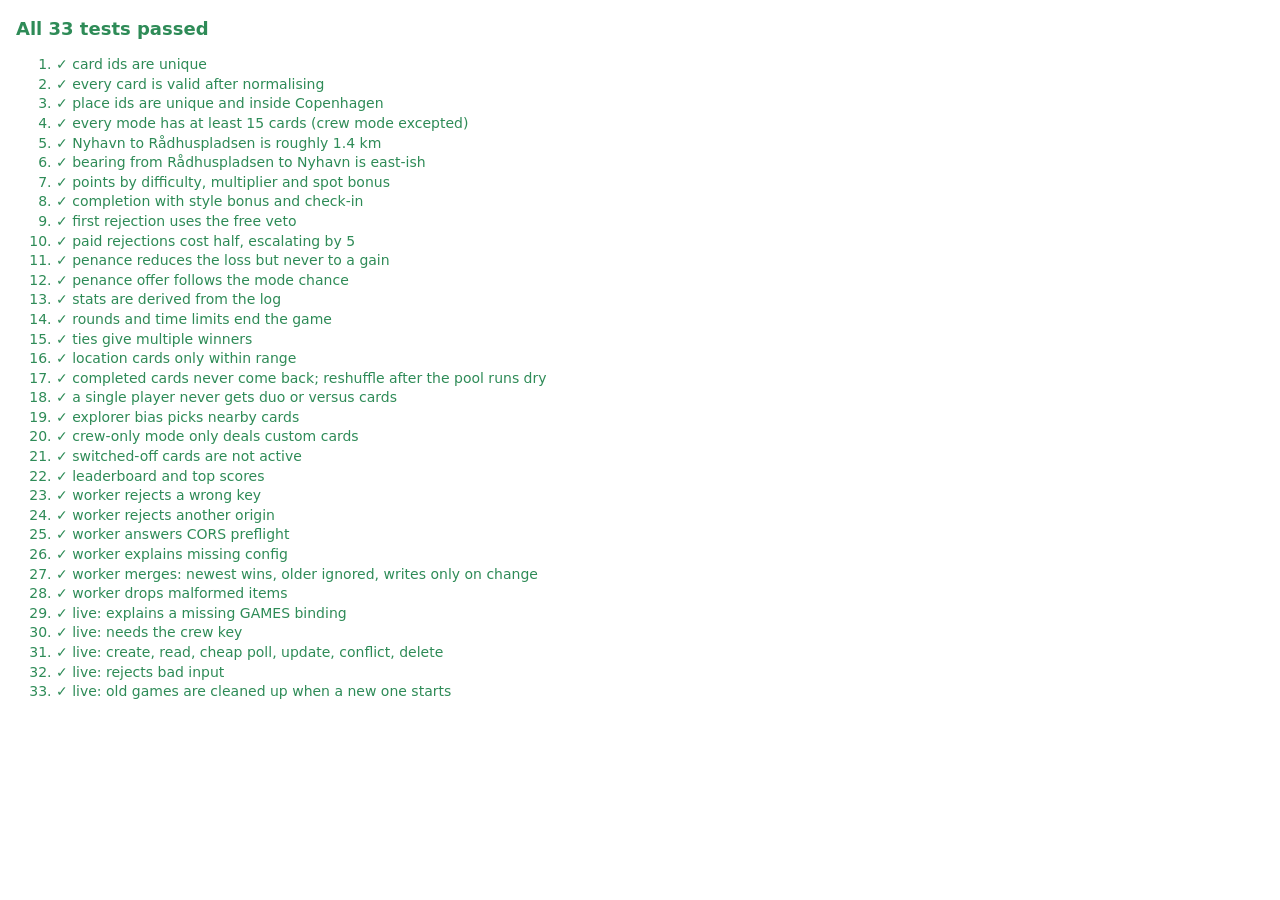
==== tests/index.html @ dc73961d "Live games shared across phones One phone starts a game and gets a 4-letter code; others join with i" ====
<!DOCTYPE html>
<html lang="en">
<head>
<meta charset="UTF-8"><meta name="viewport" content="width=device-width, initial-scale=1">
<title>Deck tests</title>
<style>
  body { font: 14px/1.4 system-ui, sans-serif; margin: 16px; }
  .pass { color: #2e8b57; } .fail { color: #c8473b; font-weight: 700; }
  #summary { font-size: 18px; font-weight: 700; margin-bottom: 12px; }
</style>
</head>
<body>
<div id="summary">Running…</div>
<ol id="out"></ol>
<script type="module">
import { DEFAULT_CARDS } from '../js/data/cards.js';
import { PLACES, placeById } from '../js/data/places.js';
import { PENANCES } from '../js/data/lists.js';
import * as R from '../js/rules.js';
import worker from '../worker/worker.js';

const results = [];
function test(name, fn) { try { fn(); results.push([name, true]); } catch (e) { results.push([name, false, e.message]); } }
async function atest(name, fn) { try { await fn(); results.push([name, true]); } catch (e) { results.push([name, false, e.message]); } }
function eq(a, b, msg = '') { if (JSON.stringify(a) !== JSON.stringify(b)) throw new Error(`${msg} expected ${JSON.stringify(b)}, got ${JSON.stringify(a)}`); }
function ok(v, msg) { if (!v) throw new Error(msg || 'not ok'); }
const seq = (...xs) => { let i = 0; return () => xs[i++ % xs.length]; };

const cards = DEFAULT_CARDS.map((c) => R.normalizeCard(c));
const P = (id) => ({ id, name: id, emoji: '🙂' });
const game = (extra = {}) => ({ players: [P('a'), P('b'), P('c')], log: [], used: [], filter: {}, rules: { freeVetoes: 1, penanceChance: 0.4, mult: 1 }, range: 1000, ...extra });

// ── Deck data ──
test('card ids are unique', () => eq(new Set(DEFAULT_CARDS.map((c) => c.id)).size, DEFAULT_CARDS.length));
test('every card is valid after normalising', () => {
  for (const c of DEFAULT_CARDS) {
    ok(R.DIFF[c.diff], `${c.id} diff`); ok(R.WHO[c.who], `${c.id} who`);
    for (const t of c.tags) ok(R.TAGS[t], `${c.id} unknown tag ${t}`);
    if (c.tool) ok(R.TOOLS[c.tool], `${c.id} unknown tool ${c.tool}`);
    if (c.tool === 'timer') ok(c.secs > 0, `${c.id} timer without secs`);
    if (c.place) ok(placeById[c.place], `${c.id} unknown place ${c.place}`);
  }
});
test('place ids are unique and inside Copenhagen', () => {
  eq(new Set(PLACES.map((p) => p.id)).size, PLACES.length);
  for (const p of PLACES) ok(p.lat > 55.6 && p.lat < 55.75 && p.lng > 12.45 && p.lng < 12.7, p.id);
});
test('every mode has at least 15 cards (crew mode excepted)', () => {
  for (const m of R.MODES) {
    if (m.filter.customOnly) continue;
    const n = cards.filter((c) => !c.place && R.matchesFilter(c, m.filter)).length;
    ok(n >= 15, `${m.id} has only ${n}`);
  }
});

// ── Geography ──
test('Nyhavn to Rådhuspladsen is roughly 1.4 km', () => {
  const d = R.distanceM(placeById.nyhavn, placeById.radhuspladsen);
  ok(d > 1200 && d < 1600, `got ${d}`);
});
test('bearing from Rådhuspladsen to Nyhavn is east-ish', () => {
  eq(R.compassLabel(R.bearingDeg(placeById.radhuspladsen, placeById.nyhavn)), 'E');
});

// ── Scoring ──
test('points by difficulty, multiplier and spot bonus', () => {
  eq(R.cardPoints({ diff: 1 }), 10);
  eq(R.cardPoints({ diff: 3 }, { mult: 1.5 }), 53);
  eq(R.cardPoints({ diff: 2, place: 'nyhavn' }), 30);
});
test('completion with style bonus and check-in', () => {
  eq(R.completionPoints({ diff: 2, place: 'nyhavn' }, {}, { bonus: true, checkin: true }), 30 + 8 + 5);
});
test('first rejection uses the free veto', () => {
  eq(R.rejectCost({ diff: 2 }, { freeVetoes: 1 }, R.blankStats()), { cost: 0, free: true });
});
test('paid rejections cost half, escalating by 5', () => {
  const s = { ...R.blankStats(), freeUsed: 1, paidRejects: 0 };
  eq(R.rejectCost({ diff: 3 }, { freeVetoes: 1 }, s), { cost: 18, free: false });
  eq(R.rejectCost({ diff: 3 }, { freeVetoes: 1 }, { ...s, paidRejects: 2 }), { cost: 28, free: false });
});
test('penance reduces the loss but never to a gain', () => {
  eq(R.costAfterPenance(18, 1), 9);
  eq(R.costAfterPenance(18, 2), 5);
  eq(R.costAfterPenance(0, 2), 0);
});
test('penance offer follows the mode chance', () => {
  eq(R.rollPenance({ penanceChance: 0 }, PENANCES, () => 0), null);
  ok(R.rollPenance({ penanceChance: 1 }, PENANCES, () => 0.99));
  eq(R.rollPenance({ penanceChance: 0.4 }, PENANCES, () => 0.5), null);
});
test('stats are derived from the log', () => {
  const g = game({ log: [
    { pid: 'a', type: 'done', awards: { a: 20, b: 20 }, place: true },
    { pid: 'b', type: 'reject', awards: {}, free: true },
    { pid: 'c', type: 'reject', awards: { c: -9 }, free: false, penance: { level: 1 } },
    { pid: 'a', type: 'fail', awards: {} },
    { pid: 'b', type: 'done', awards: { b: 13 }, bonus: true },
  ] });
  const s = R.playerStats(g);
  eq([s.a.score, s.a.done, s.a.failed, s.a.places], [20, 1, 1, 1]);
  eq([s.b.score, s.b.done, s.b.freeUsed, s.b.bonuses], [33, 2, 1, 1]);
  eq([s.c.score, s.c.paidRejects, s.c.penances, s.c.rejected], [-9, 1, 1, 1]);
});
test('rounds and time limits end the game', () => {
  eq(R.isOver(game({ rules: { rounds: 2 }, log: new Array(5).fill({}) })), false);
  eq(R.isOver(game({ rules: { rounds: 2 }, log: new Array(6).fill({}) })), 'rounds');
  eq(R.isOver(game({ rules: { minutes: 60 }, startedAt: 0 }), 3600001), 'time');
});
test('ties give multiple winners', () => eq(R.winnersOf([{ id: 'a', score: 5 }, { id: 'b', score: 5 }, { id: 'c', score: 1 }]), ['a', 'b']));

// ── Dealing ──
test('location cards only within range', () => {
  const here = placeById.nyhavn;
  const e = R.eligibleCards(cards, game(), here);
  ok(e.some((c) => c.id === 'p001'), 'Nyhavn card missing at Nyhavn');
  ok(!e.some((c) => c.id === 'p039'), 'CopenHill (2 km away) should not be eligible');
  ok(!R.eligibleCards(cards, game(), null).some((c) => c.place), 'no location cards without GPS');
  for (const c of e.filter((c) => c.place)) ok(R.distanceM(here, R.resolvePlace(c)) <= 1000, c.id);
});
test('completed cards never come back; reshuffle after the pool runs dry', () => {
  const g = game({ filter: { anyTags: ['transit'] } });
  const pool = R.eligibleCards(cards, g, null);
  g.log = [{ type: 'done', cardId: pool[0].id, pid: 'a', awards: {} }];
  g.used = pool.map((c) => c.id);
  const r = R.drawCard(cards, g, null);
  ok(r.reshuffled, 'should reshuffle');
  ok(r.card.id !== pool[0].id, 'completed card came back');
});
test('a single player never gets duo or versus cards', () => {
  const e = R.eligibleCards(cards, game({ players: [P('a')] }), null);
  ok(e.length > 30 && e.every((c) => c.who === 'solo' || c.who === 'group'));
});
test('explorer bias picks nearby cards', () => {
  const g = game({ rules: { placeBias: 0.7 } });
  const r = R.drawCard(cards, g, placeById.nyhavn, seq(0.1, 0.0));
  ok(r.card.place, 'expected a location card');
});
test('crew-only mode only deals custom cards', () => {
  const custom = R.normalizeCard({ id: 'c_x', title: 'X', text: 'y', diff: 1, who: 'solo' }, true);
  const e = R.eligibleCards([...cards, custom], game({ filter: { customOnly: true } }), null);
  eq(e.map((c) => c.id), ['c_x']);
});
test('switched-off cards are not active', () => {
  const act = R.activeCards(DEFAULT_CARDS, [], { g001: { id: 'g001', off: true } });
  ok(!act.some((c) => c.id === 'g001'));
  eq(act.length, DEFAULT_CARDS.length - 1);
});

// ── Records ──
test('leaderboard and top scores', () => {
  const games = [
    { id: 'g1', endedAt: 1, modeName: 'Classic', winnerIds: ['a'], players: [{ ...P('a'), score: 50, done: 3 }, { ...P('b'), score: 20, done: 1 }] },
    { id: 'g2', endedAt: 2, modeName: 'Classic', winnerIds: ['b'], players: [{ ...P('a'), score: 10, done: 1 }, { ...P('b'), score: 70, done: 4 }] },
  ];
  const lb = Object.fromEntries(R.leaderboard(games, []).map((r) => [r.id, r]));
  eq([lb.a.points, lb.a.wins, lb.a.best, lb.a.games], [60, 1, 50, 2]);
  eq([lb.b.points, lb.b.wins, lb.b.best], [90, 1, 70]);
  eq(R.topScores(games, 2).map((r) => r.score), [70, 50]);
});

// ── Worker ──
function mockKV() {
  const m = new Map(); let writes = 0;
  return { get: async (k, t) => (m.has(k) ? (t === 'json' ? JSON.parse(m.get(k)) : m.get(k)) : null), put: async (k, v) => { writes++; m.set(k, v); }, writes: () => writes };
}
const env = () => ({ DECK: mockKV(), CREW_KEY: 'secret-key', ALLOWED_ORIGIN: 'https://friend.github.io' });
// Browsers forbid setting the Origin header on a real Request, so use a request-shaped object
// (standalone Headers allow it). The Worker only uses method, url, headers and text().
const fakeReq = (url, { method = 'GET', headers = {}, body } = {}) => ({ method, url, headers: new Headers(headers), text: async () => body ?? '' });
const call = (e, body, { key = 'secret-key', origin = 'https://friend.github.io', method = 'POST' } = {}) =>
  worker.fetch(fakeReq('https://deck.example.workers.dev/api/sync', { method, headers: { 'content-type': 'application/json', 'x-crew-key': key, origin }, body: method === 'POST' ? JSON.stringify(body) : undefined }), e);

await atest('worker rejects a wrong key', async () => { const r = await call(env(), {}, { key: 'nope' }); eq(r.status, 401); });
await atest('worker rejects another origin', async () => { const r = await call(env(), {}, { origin: 'https://evil.example' }); eq(r.status, 403); });
await atest('worker answers CORS preflight', async () => {
  const r = await worker.fetch(fakeReq('https://x/api/sync', { method: 'OPTIONS', headers: { origin: 'https://friend.github.io' } }), env());
  eq(r.status, 204); eq(r.headers.get('access-control-allow-origin'), 'https://friend.github.io');
});
await atest('worker explains missing config', async () => { const r = await call({ CREW_KEY: 'k' }, {}, { key: 'k' }); eq(r.status, 500); ok((await r.json()).error.includes('DECK')); });
await atest('worker merges: newest wins, older ignored, writes only on change', async () => {
  const e = env();
  let r = await call(e, { players: [{ id: 'p_1', name: 'Ann', updatedAt: 100 }] });
  eq(r.status, 200);
  r = await call(e, { players: [{ id: 'p_1', name: 'Old Ann', updatedAt: 50 }, { id: 'p_2', name: 'Bo', updatedAt: 60 }] });
  let doc = await r.json();
  eq(doc.players.map((p) => p.name).sort(), ['Ann', 'Bo']);
  r = await call(e, { players: [{ id: 'p_1', name: 'Anna', updatedAt: 200 }] });
  doc = await r.json();
  eq(doc.players.find((p) => p.id === 'p_1').name, 'Anna');
  const before = e.DECK.writes();
  await call(e, { players: [{ id: 'p_1', name: 'Anna', updatedAt: 200 }] });
  eq(e.DECK.writes(), before, 'no-op sync should not write');
  r = await call(e, null, { method: 'GET' });
  eq((await r.json()).players.length, 2);
});
await atest('worker drops malformed items', async () => {
  const e = env();
  const r = await call(e, { cards: [{ id: '../bad id', updatedAt: 1 }, { id: 'c_ok', updatedAt: 'x' }, { id: 'c_future', updatedAt: Date.now() + 9e9 }, { id: 'c_good', updatedAt: 1 }], games: 'nope' });
  eq((await r.json()).cards.map((c) => c.id), ['c_good']);
});

// ── Worker: live games (D1) ──
function mockD1() {
  const rows = new Map();
  const prepare = (sql) => {
    const s = sql.trim(); let args = [];
    const api = {
      bind: (...a) => { args = a; return api; },
      async run() {
        if (s.startsWith('CREATE TABLE')) return { meta: { changes: 0 } };
        if (s.startsWith('DELETE FROM live_games WHERE updated_at')) { let n = 0; for (const [k, r] of rows) if (r.updated_at < args[0]) { rows.delete(k); n++; } return { meta: { changes: n } }; }
        if (s.startsWith('INSERT OR IGNORE')) { const [code, state, now] = args; if (rows.has(code)) return { meta: { changes: 0 } }; rows.set(code, { version: 1, state, updated_at: now }); return { meta: { changes: 1 } }; }
        if (s.startsWith('UPDATE live_games')) { const [state, now, code, base] = args; const r = rows.get(code); if (!r || r.version !== base) return { meta: { changes: 0 } }; Object.assign(r, { state, version: r.version + 1, updated_at: now }); return { meta: { changes: 1 } }; }
        if (s.startsWith('DELETE FROM live_games WHERE code')) { rows.delete(args[0]); return { meta: { changes: 1 } }; }
        throw new Error('unexpected SQL: ' + s);
      },
      async first() { if (s.startsWith('SELECT')) { const r = rows.get(args[0]); return r ? { ...r } : null; } throw new Error('unexpected SQL: ' + s); },
    };
    return api;
  };
  return { prepare, rows };
}
const liveEnv = () => ({ ...env(), GAMES: mockD1() });
const liveCall = (e, method, path, body) => worker.fetch(fakeReq('https://deck.example.workers.dev/api/live' + path,
  { method, headers: { 'content-type': 'application/json', 'x-crew-key': 'secret-key', origin: 'https://friend.github.io' }, body: body ? JSON.stringify(body) : undefined }), e);

await atest('live: explains a missing GAMES binding', async () => {
  const r = await liveCall(env(), 'POST', '', { state: { a: 1 } });
  eq(r.status, 500); ok((await r.json()).error.includes('GAMES'));
});
await atest('live: needs the crew key', async () => {
  const r = await worker.fetch(fakeReq('https://x/api/live/ABCD', { headers: { 'x-crew-key': 'nope' } }), liveEnv());
  eq(r.status, 401);
});
await atest('live: create, read, cheap poll, update, conflict, delete', async () => {
  const e = liveEnv();
  let r = await liveCall(e, 'POST', '', { state: { log: [], turn: 0 } });
  eq(r.status, 201);
  const { code, version } = await r.json();
  ok(/^[A-HJ-NP-Z]{4}$/.test(code), `bad code ${code}`); eq(version, 1);
  r = await liveCall(e, 'GET', `/${code.toLowerCase()}`);
  eq(r.status, 200); eq((await r.json()).state, { log: [], turn: 0 });
  r = await liveCall(e, 'GET', `/${code}?since=1`);
  eq(r.status, 204, 'unchanged poll');
  r = await liveCall(e, 'PUT', `/${code}`, { baseVersion: 1, state: { log: ['phone A'], turn: 1 } });
  eq(r.status, 200); eq((await r.json()).version, 2);
  r = await liveCall(e, 'PUT', `/${code}`, { baseVersion: 1, state: { log: ['phone B'], turn: 1 } });
  eq(r.status, 409, 'stale write must be refused');
  const conflict = await r.json();
  eq([conflict.version, conflict.state.log], [2, ['phone A']]);
  r = await liveCall(e, 'GET', `/${code}?since=1`);
  eq((await r.json()).version, 2);
  r = await liveCall(e, 'DELETE', `/${code}`);
  eq(r.status, 200);
  r = await liveCall(e, 'GET', `/${code}`);
  eq(r.status, 404);
});
await atest('live: rejects bad input', async () => {
  const e = liveEnv();
  eq((await liveCall(e, 'POST', '', { nope: 1 })).status, 400);
  const { code } = await (await liveCall(e, 'POST', '', { state: {} })).json();
  eq((await liveCall(e, 'PUT', `/${code}`, { state: {} })).status, 400, 'missing baseVersion');
  eq((await liveCall(e, 'PUT', `/${code}`, { baseVersion: 1, state: { big: 'x'.repeat(500000) } })).status, 413);
  eq((await liveCall(e, 'GET', '/ZZZZ')).status, 404);
  eq((await liveCall(e, 'GET', '/TOOLONG')).status, 404);
});
await atest('live: old games are cleaned up when a new one starts', async () => {
  const e = liveEnv();
  e.GAMES.rows.set('OLDY', { version: 3, state: '{}', updated_at: Date.now() - 4 * 86400000 });
  await liveCall(e, 'POST', '', { state: {} });
  ok(!e.GAMES.rows.has('OLDY'));
});

// ── Report ──
const failed = results.filter((r) => !r[1]);
document.getElementById('summary').innerHTML = failed.length ? `<span class="fail">${failed.length} of ${results.length} failed</span>` : `<span class="pass">All ${results.length} tests passed</span>`;
document.getElementById('out').innerHTML = results.map(([n, p, m]) => `<li class="${p ? 'pass' : 'fail'}">${p ? '✓' : '✗'} ${n}${m ? ` — ${m}` : ''}</li>`).join('');
window.__testResults = { total: results.length, failed: failed.map((f) => f[0] + ': ' + f[2]) };
</script>
</body>
</html>
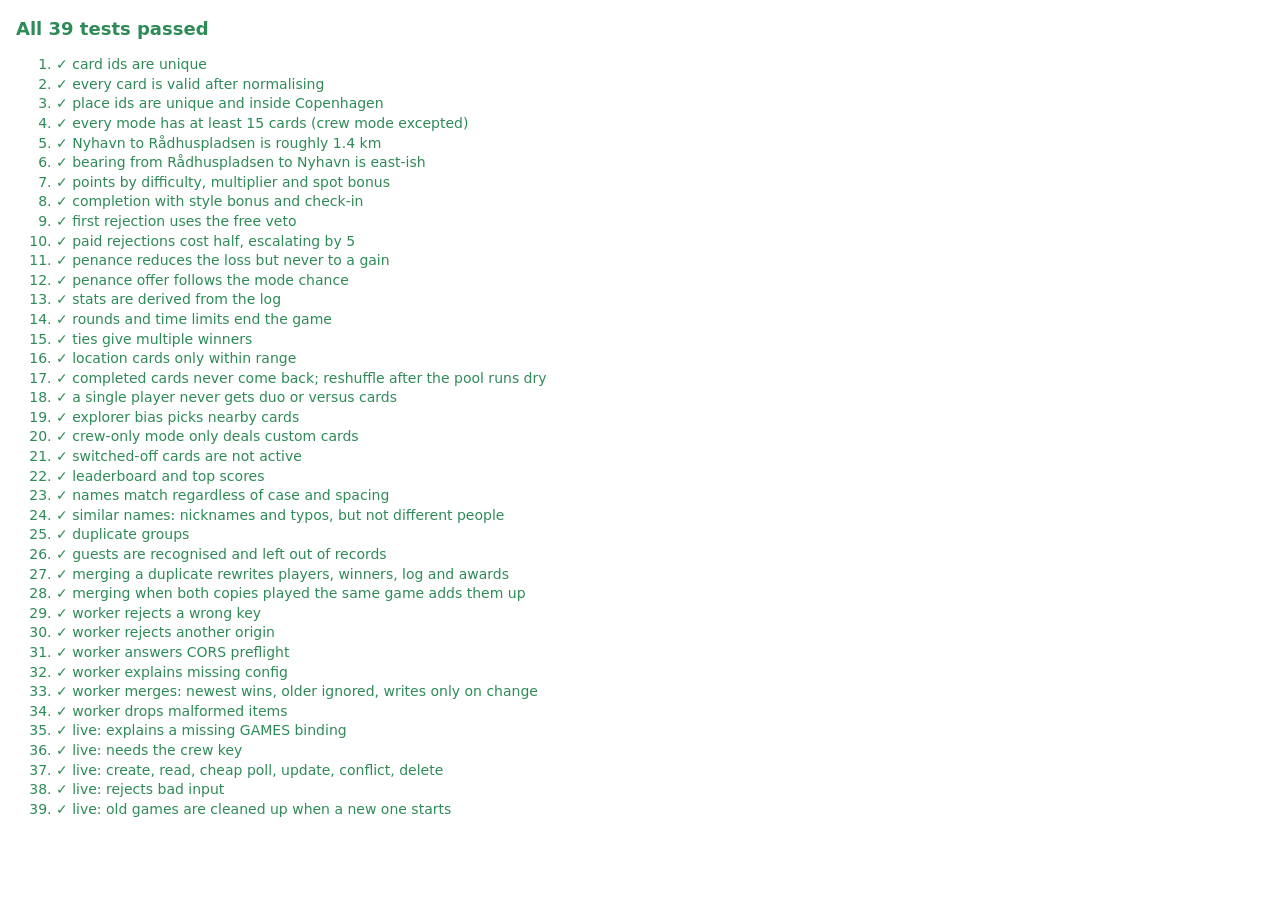
==== commit 1de9469f: "Player guardrails: this-is-me, duplicate check, guests, merge - Each phone picks its own player: aut" ====
--- a/tests/index.html
+++ b/tests/index.html
@@ -157,6 +157,47 @@
   eq([lb.a.points, lb.a.wins, lb.a.best, lb.a.games], [60, 1, 50, 2]);
   eq([lb.b.points, lb.b.wins, lb.b.best], [90, 1, 70]);
   eq(R.topScores(games, 2).map((r) => r.score), [70, 50]);
+});
+
+// ── Players ──
+test('names match regardless of case and spacing', () => {
+  eq(R.nameKey('  Rafael  Bo '), 'rafael bo');
+  ok(R.similarNames('rafael', 'Rafael'));
+});
+test('similar names: nicknames and typos, but not different people', () => {
+  ok(R.similarNames('Raf', 'Rafael'), 'prefix');
+  ok(R.similarNames('Matt', 'Mat'), 'prefix 3');
+  ok(R.similarNames('Bjarke', 'Bjarek'), 'swap');
+  ok(R.similarNames('Christoffer', 'Kristoffer'), 'one letter in a long name');
+  ok(!R.similarNames('Matt', 'Mads'), 'Matt ≠ Mads');
+  ok(!R.similarNames('Bo', 'Bob'), 'too short to guess');
+  ok(!R.similarNames('Anna', 'Emma'));
+});
+test('duplicate groups', () => {
+  const g = R.duplicateGroups([{ id: 1, name: 'Rafael' }, { id: 2, name: 'rafael ' }, { id: 3, name: 'Matt' }]);
+  eq(g.map((x) => x.map((p) => p.id)), [[1, 2]]);
+});
+test('guests are recognised and left out of records', () => {
+  ok(R.isGuest({ id: 'guest_x' })); ok(R.isGuest({ id: 'p1', guest: true })); ok(!R.isGuest({ id: 'p_1' }));
+  const games = [{ id: 'g', endedAt: 1, winnerIds: ['guest_1'], players: [{ id: 'guest_1', name: 'Tourist', score: 99, guest: true }, { id: 'p_a', name: 'A', score: 10 }] }];
+  eq(R.leaderboard(games, []).map((r) => r.id), ['p_a']);
+  eq(R.topScores(games).map((r) => r.id), ['p_a']);
+});
+test('merging a duplicate rewrites players, winners, log and awards', () => {
+  const game = { id: 'g1', winnerIds: ['p_dup'], players: [{ id: 'p_dup', name: 'Raf', emoji: '🐸', score: 30, done: 2 }, { id: 'p_b', name: 'Bo', emoji: '🐼', score: 10, done: 1 }],
+    log: [{ pid: 'p_dup', type: 'done', awards: { p_dup: 20 } }, { pid: 'p_b', type: 'done', awards: { p_b: 10, p_dup: 10 } }] };
+  const m = R.mergePlayerInGame(game, 'p_dup', { id: 'p_raf', name: 'Rafael', emoji: '🐻' });
+  eq(m.players.map((p) => [p.id, p.name, p.score]), [['p_raf', 'Rafael', 30], ['p_b', 'Bo', 10]]);
+  eq(m.winnerIds, ['p_raf']);
+  eq(m.log.map((e) => [e.pid, e.awards]), [['p_raf', { p_raf: 20 }], ['p_b', { p_b: 10, p_raf: 10 }]]);
+  eq(game.players[0].id, 'p_dup', 'original must be untouched');
+  eq(R.mergePlayerInGame(game, 'p_nobody', { id: 'x' }), null);
+});
+test('merging when both copies played the same game adds them up', () => {
+  const game = { id: 'g2', winnerIds: ['p_b'], players: [{ id: 'p_dup', name: 'Raf', score: 15, done: 1 }, { id: 'p_raf', name: 'Rafael', score: 15, done: 1 }, { id: 'p_b', name: 'Bo', score: 20, done: 2 }], log: [] };
+  const m = R.mergePlayerInGame(game, 'p_dup', { id: 'p_raf', name: 'Rafael', emoji: '🐻' });
+  eq(m.players.map((p) => [p.id, p.score, p.done]), [['p_raf', 30, 2], ['p_b', 20, 2]]);
+  eq(m.winnerIds, ['p_raf'], 'combined score overtakes Bo');
 });
 
 // ── Worker ──
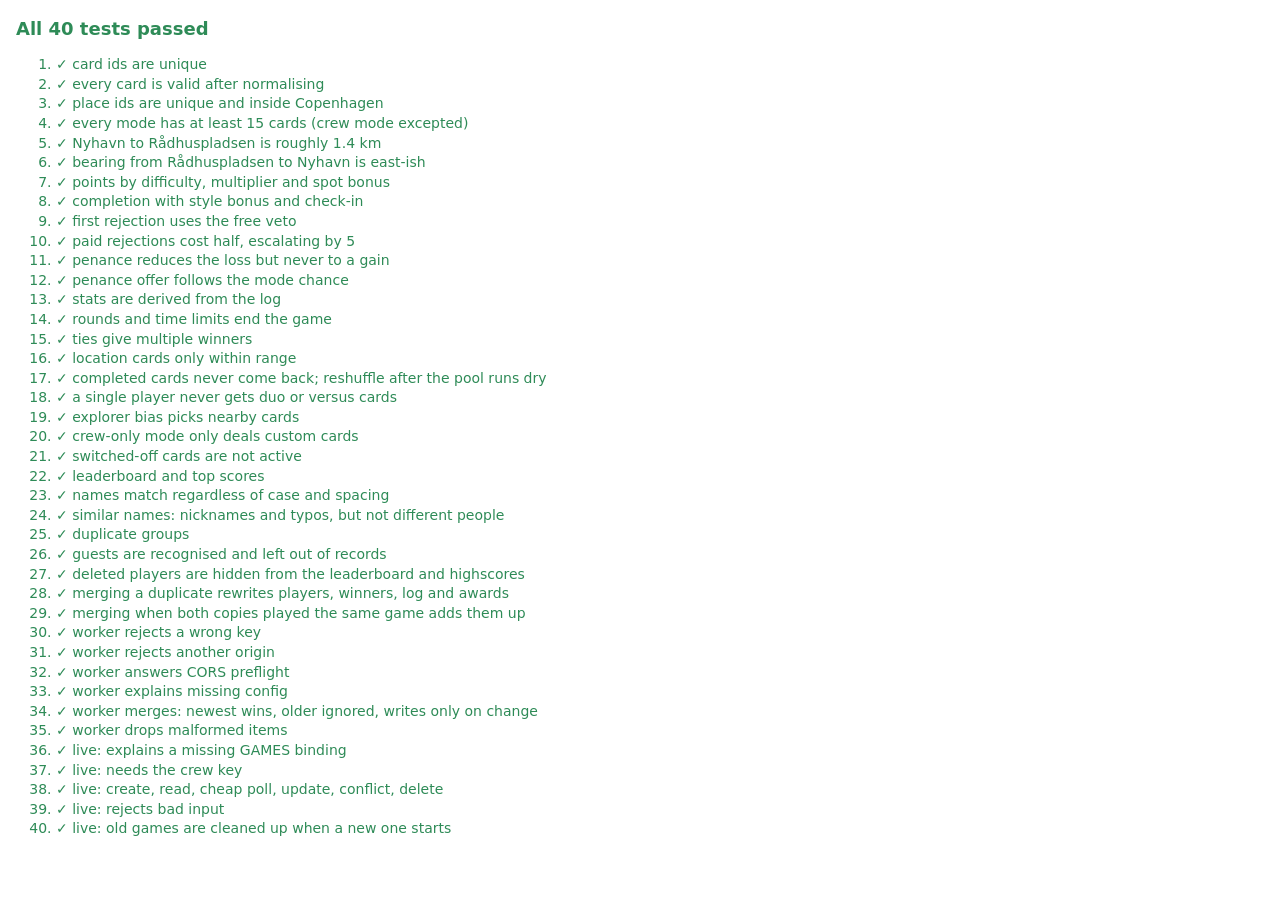
==== commit a556b506: "Hide deleted players from leaderboards; restore or merge them The leaderboard is built from finished" ====
--- a/tests/index.html
+++ b/tests/index.html
@@ -182,6 +182,13 @@
   const games = [{ id: 'g', endedAt: 1, winnerIds: ['guest_1'], players: [{ id: 'guest_1', name: 'Tourist', score: 99, guest: true }, { id: 'p_a', name: 'A', score: 10 }] }];
   eq(R.leaderboard(games, []).map((r) => r.id), ['p_a']);
   eq(R.topScores(games).map((r) => r.id), ['p_a']);
+});
+test('deleted players are hidden from the leaderboard and highscores', () => {
+  const games = [{ id: 'g', endedAt: 1, winnerIds: ['p_gone'], players: [{ id: 'p_gone', name: 'Old', score: 99 }, { id: 'p_a', name: 'A', score: 10 }] }];
+  const hidden = new Set(['p_gone']);
+  eq(R.leaderboard(games, [], hidden).map((r) => r.id), ['p_a']);
+  eq(R.topScores(games, 10, hidden).map((r) => r.id), ['p_a']);
+  eq(R.leaderboard(games, []).length, 2, 'without the hidden set nothing changes');
 });
 test('merging a duplicate rewrites players, winners, log and awards', () => {
   const game = { id: 'g1', winnerIds: ['p_dup'], players: [{ id: 'p_dup', name: 'Raf', emoji: '🐸', score: 30, done: 2 }, { id: 'p_b', name: 'Bo', emoji: '🐼', score: 10, done: 1 }],
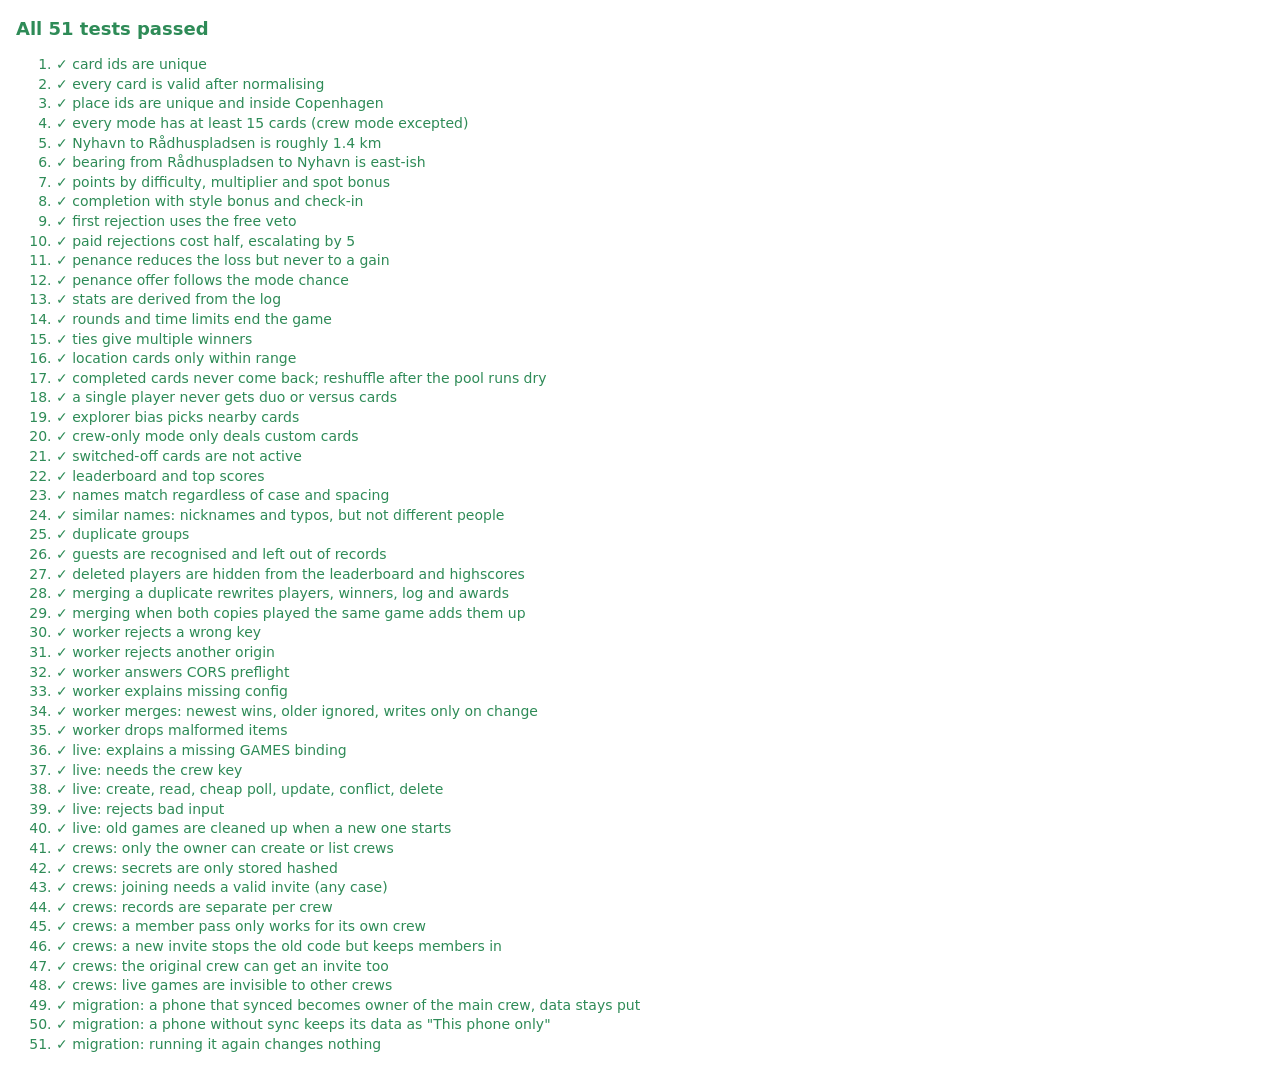
==== commit 3072bdab: "Crews: separate groups with invite codes - Server: crews with their own records (KV) and live games " ====
--- a/tests/index.html
+++ b/tests/index.html
@@ -210,7 +210,8 @@
 // ── Worker ──
 function mockKV() {
   const m = new Map(); let writes = 0;
-  return { get: async (k, t) => (m.has(k) ? (t === 'json' ? JSON.parse(m.get(k)) : m.get(k)) : null), put: async (k, v) => { writes++; m.set(k, v); }, writes: () => writes };
+  return { get: async (k, t) => (m.has(k) ? (t === 'json' ? JSON.parse(m.get(k)) : m.get(k)) : null), put: async (k, v) => { writes++; m.set(k, v); }, writes: () => writes,
+    list: async ({ prefix }) => ({ keys: [...m.keys()].filter((k) => k.startsWith(prefix)).map((name) => ({ name })) }), raw: m };
 }
 const env = () => ({ DECK: mockKV(), CREW_KEY: 'secret-key', ALLOWED_ORIGIN: 'https://friend.github.io' });
 // Browsers forbid setting the Origin header on a real Request, so use a request-shaped object
@@ -257,13 +258,14 @@
       bind: (...a) => { args = a; return api; },
       async run() {
         if (s.startsWith('CREATE TABLE')) return { meta: { changes: 0 } };
+        if (s.startsWith('ALTER TABLE')) throw new Error('duplicate column name: crew');
         if (s.startsWith('DELETE FROM live_games WHERE updated_at')) { let n = 0; for (const [k, r] of rows) if (r.updated_at < args[0]) { rows.delete(k); n++; } return { meta: { changes: n } }; }
-        if (s.startsWith('INSERT OR IGNORE')) { const [code, state, now] = args; if (rows.has(code)) return { meta: { changes: 0 } }; rows.set(code, { version: 1, state, updated_at: now }); return { meta: { changes: 1 } }; }
-        if (s.startsWith('UPDATE live_games')) { const [state, now, code, base] = args; const r = rows.get(code); if (!r || r.version !== base) return { meta: { changes: 0 } }; Object.assign(r, { state, version: r.version + 1, updated_at: now }); return { meta: { changes: 1 } }; }
-        if (s.startsWith('DELETE FROM live_games WHERE code')) { rows.delete(args[0]); return { meta: { changes: 1 } }; }
+        if (s.startsWith('INSERT OR IGNORE')) { const [code, state, now, crew] = args; if (rows.has(code)) return { meta: { changes: 0 } }; rows.set(code, { version: 1, state, updated_at: now, crew }); return { meta: { changes: 1 } }; }
+        if (s.startsWith('UPDATE live_games')) { const [state, now, code, base, crew] = args; const r = rows.get(code); if (!r || r.version !== base || r.crew !== crew) return { meta: { changes: 0 } }; Object.assign(r, { state, version: r.version + 1, updated_at: now }); return { meta: { changes: 1 } }; }
+        if (s.startsWith('DELETE FROM live_games WHERE code')) { const r = rows.get(args[0]); if (r && r.crew === args[1]) rows.delete(args[0]); return { meta: { changes: 1 } }; }
         throw new Error('unexpected SQL: ' + s);
       },
-      async first() { if (s.startsWith('SELECT')) { const r = rows.get(args[0]); return r ? { ...r } : null; } throw new Error('unexpected SQL: ' + s); },
+      async first() { if (s.startsWith('SELECT')) { const r = rows.get(args[0]); return r && r.crew === args[1] ? { ...r } : null; } throw new Error('unexpected SQL: ' + s); },
     };
     return api;
   };
@@ -320,6 +322,118 @@
   ok(!e.GAMES.rows.has('OLDY'));
 });
 
+// ── Worker: crews ──
+const ADMIN = { 'x-crew-key': 'secret-key' };
+const req = (e, method, path, body, headers = {}) => worker.fetch(fakeReq('https://deck.example.workers.dev' + path,
+  { method, headers: { 'content-type': 'application/json', origin: 'https://friend.github.io', ...headers }, body: body ? JSON.stringify(body) : undefined }), e);
+const memberOf = (crew, token) => ({ 'x-crew-id': crew, 'x-member-token': token });
+
+await atest('crews: only the owner can create or list crews', async () => {
+  const e = liveEnv();
+  eq((await req(e, 'POST', '/api/crews', { name: 'X' })).status, 401, 'no auth');
+  eq((await req(e, 'POST', '/api/crews', { name: 'X' }, { 'x-crew-key': 'wrong' })).status, 401, 'wrong key');
+  const r = await req(e, 'POST', '/api/crews', { name: 'Nørrebro gang' }, ADMIN);
+  eq(r.status, 201);
+  const c = await r.json();
+  ok(/^[A-Z2-9]{8}$/.test(c.id), `id ${c.id}`); ok(c.invite.startsWith(c.id + '-') && c.invite.length === 29, `invite ${c.invite}`);
+  const { token } = await (await req(e, 'POST', '/api/join', { invite: c.invite })).json();
+  eq((await req(e, 'POST', '/api/crews', { name: 'Y' }, memberOf(c.id, token))).status, 401, 'members cannot create crews');
+  const list = await (await req(e, 'GET', '/api/crews', null, ADMIN)).json();
+  eq(list.map((x) => x.name), ['Main crew', 'Nørrebro gang']);
+  eq(list[1].members, 1);
+});
+await atest('crews: secrets are only stored hashed', async () => {
+  const e = liveEnv();
+  const c = await (await req(e, 'POST', '/api/crews', { name: 'A' }, ADMIN)).json();
+  const { token } = await (await req(e, 'POST', '/api/join', { invite: c.invite })).json();
+  const stored = e.DECK.raw.get(`crew:meta:${c.id}`);
+  ok(!stored.includes(c.invite.split('-')[1]) && !stored.includes(token), 'plain secret found in storage');
+});
+await atest('crews: joining needs a valid invite (any case)', async () => {
+  const e = liveEnv();
+  const c = await (await req(e, 'POST', '/api/crews', { name: 'A' }, ADMIN)).json();
+  eq((await req(e, 'POST', '/api/join', { invite: 'nonsense' })).status, 400);
+  eq((await req(e, 'POST', '/api/join', { invite: c.id + '-' + 'A'.repeat(20) })).status, 401);
+  const r = await req(e, 'POST', '/api/join', { invite: c.invite.toLowerCase() });
+  eq(r.status, 200);
+  eq((await r.json()).crew.name, 'A');
+});
+await atest('crews: records are separate per crew', async () => {
+  const e = liveEnv();
+  const c = await (await req(e, 'POST', '/api/crews', { name: 'A' }, ADMIN)).json();
+  const { token } = await (await req(e, 'POST', '/api/join', { invite: c.invite })).json();
+  await req(e, 'POST', '/api/sync', { players: [{ id: 'p_main', name: 'Main person', updatedAt: 1 }] }, ADMIN);
+  await req(e, 'POST', '/api/sync', { players: [{ id: 'p_a', name: 'Crew A person', updatedAt: 1 }] }, memberOf(c.id, token));
+  const main = await (await req(e, 'POST', '/api/sync', {}, ADMIN)).json();
+  const a = await (await req(e, 'POST', '/api/sync', {}, memberOf(c.id, token))).json();
+  eq(main.players.map((p) => p.id), ['p_main']);
+  eq(a.players.map((p) => p.id), ['p_a']);
+  const adminInA = await (await req(e, 'POST', '/api/sync', {}, { ...ADMIN, 'x-crew-id': c.id })).json();
+  eq(adminInA.players.map((p) => p.id), ['p_a'], 'owner can open any crew');
+});
+await atest('crews: a member pass only works for its own crew', async () => {
+  const e = liveEnv();
+  const a = await (await req(e, 'POST', '/api/crews', { name: 'A' }, ADMIN)).json();
+  const b = await (await req(e, 'POST', '/api/crews', { name: 'B' }, ADMIN)).json();
+  const { token } = await (await req(e, 'POST', '/api/join', { invite: a.invite })).json();
+  eq((await req(e, 'POST', '/api/sync', {}, memberOf(b.id, token))).status, 401);
+  eq((await req(e, 'POST', '/api/sync', {}, memberOf('main', token))).status, 401);
+  eq((await req(e, 'POST', '/api/sync', {}, memberOf(a.id, 'X'.repeat(32)))).status, 401, 'made-up pass');
+});
+await atest('crews: a new invite stops the old code but keeps members in', async () => {
+  const e = liveEnv();
+  const c = await (await req(e, 'POST', '/api/crews', { name: 'A' }, ADMIN)).json();
+  const { token } = await (await req(e, 'POST', '/api/join', { invite: c.invite })).json();
+  const fresh = await (await req(e, 'POST', `/api/crews/${c.id}/invite`, {}, ADMIN)).json();
+  ok(fresh.invite !== c.invite);
+  eq((await req(e, 'POST', '/api/join', { invite: c.invite })).status, 401, 'old invite');
+  eq((await req(e, 'POST', '/api/join', { invite: fresh.invite })).status, 200, 'new invite');
+  eq((await req(e, 'POST', '/api/sync', {}, memberOf(c.id, token))).status, 200, 'existing member still in');
+});
+await atest('crews: the original crew can get an invite too', async () => {
+  const e = liveEnv();
+  await req(e, 'POST', '/api/sync', { players: [{ id: 'p_1', name: 'Old', updatedAt: 1 }] }, ADMIN);
+  const inv = await (await req(e, 'POST', '/api/crews/main/invite', { name: 'The originals' }, ADMIN)).json();
+  ok(inv.invite.startsWith('main-'));
+  const j = await (await req(e, 'POST', '/api/join', { invite: inv.invite })).json();
+  eq(j.crew, { id: 'main', name: 'The originals' });
+  const doc = await (await req(e, 'POST', '/api/sync', {}, memberOf('main', j.token))).json();
+  eq(doc.players.map((p) => p.id), ['p_1'], 'member sees the existing main records');
+});
+await atest('crews: live games are invisible to other crews', async () => {
+  const e = liveEnv();
+  const a = await (await req(e, 'POST', '/api/crews', { name: 'A' }, ADMIN)).json();
+  const { token } = await (await req(e, 'POST', '/api/join', { invite: a.invite })).json();
+  const { code } = await (await req(e, 'POST', '/api/live', { state: { x: 1 } }, memberOf(a.id, token))).json();
+  eq((await req(e, 'GET', `/api/live/${code}`, null, memberOf(a.id, token))).status, 200, 'same crew');
+  eq((await req(e, 'GET', `/api/live/${code}`, null, ADMIN)).status, 404, 'main crew cannot see it');
+  eq((await req(e, 'PUT', `/api/live/${code}`, { baseVersion: 1, state: { hijack: true } }, ADMIN)).status, 404, 'main crew cannot change it');
+  const back = await (await req(e, 'GET', `/api/live/${code}`, null, memberOf(a.id, token))).json();
+  eq(back.state, { x: 1 });
+});
+
+// ── App: moving settings from earlier versions ──
+const { migrateSettings } = await import('../js/store.js');
+test('migration: a phone that synced becomes owner of the main crew, data stays put', () => {
+  const s = migrateSettings({ range: 800, apiUrl: 'https://adventure-deck.bjarkeapihl.workers.dev', crewKey: 'k', lastPush: 5, lastSync: 6, meId: 'p_me' });
+  eq(s.adminKey, 'k'); eq(s.apiUrl, '', 'default server need not be stored'); eq(s.range, 800);
+  eq(s.activeCrew, 'main');
+  const main = s.crews.find((c) => c.id === 'main'), local = s.crews.find((c) => c.local);
+  eq([main.dataKey, main.admin, main.meId, main.lastPush], ['cad.data.v1', true, 'p_me', 5]);
+  eq(local.dataKey, 'cad.data.v1:local');
+  ok(!('crewKey' in s) && !('meId' in s));
+});
+test('migration: a phone without sync keeps its data as "This phone only"', () => {
+  const s = migrateSettings({ apiUrl: '', crewKey: '', meId: 'p_x' });
+  eq(s.crews.map((c) => [c.id, c.dataKey, c.meId]), [['local', 'cad.data.v1', 'p_x']]);
+  eq(s.activeCrew, 'local');
+});
+test('migration: running it again changes nothing', () => {
+  const once = migrateSettings({ apiUrl: 'https://custom.example', crewKey: 'k' });
+  eq(migrateSettings(structuredClone(once)), once);
+  eq(once.apiUrl, 'https://custom.example', 'custom servers are kept');
+});
+
 // ── Report ──
 const failed = results.filter((r) => !r[1]);
 document.getElementById('summary').innerHTML = failed.length ? `<span class="fail">${failed.length} of ${results.length} failed</span>` : `<span class="pass">All ${results.length} tests passed</span>`;
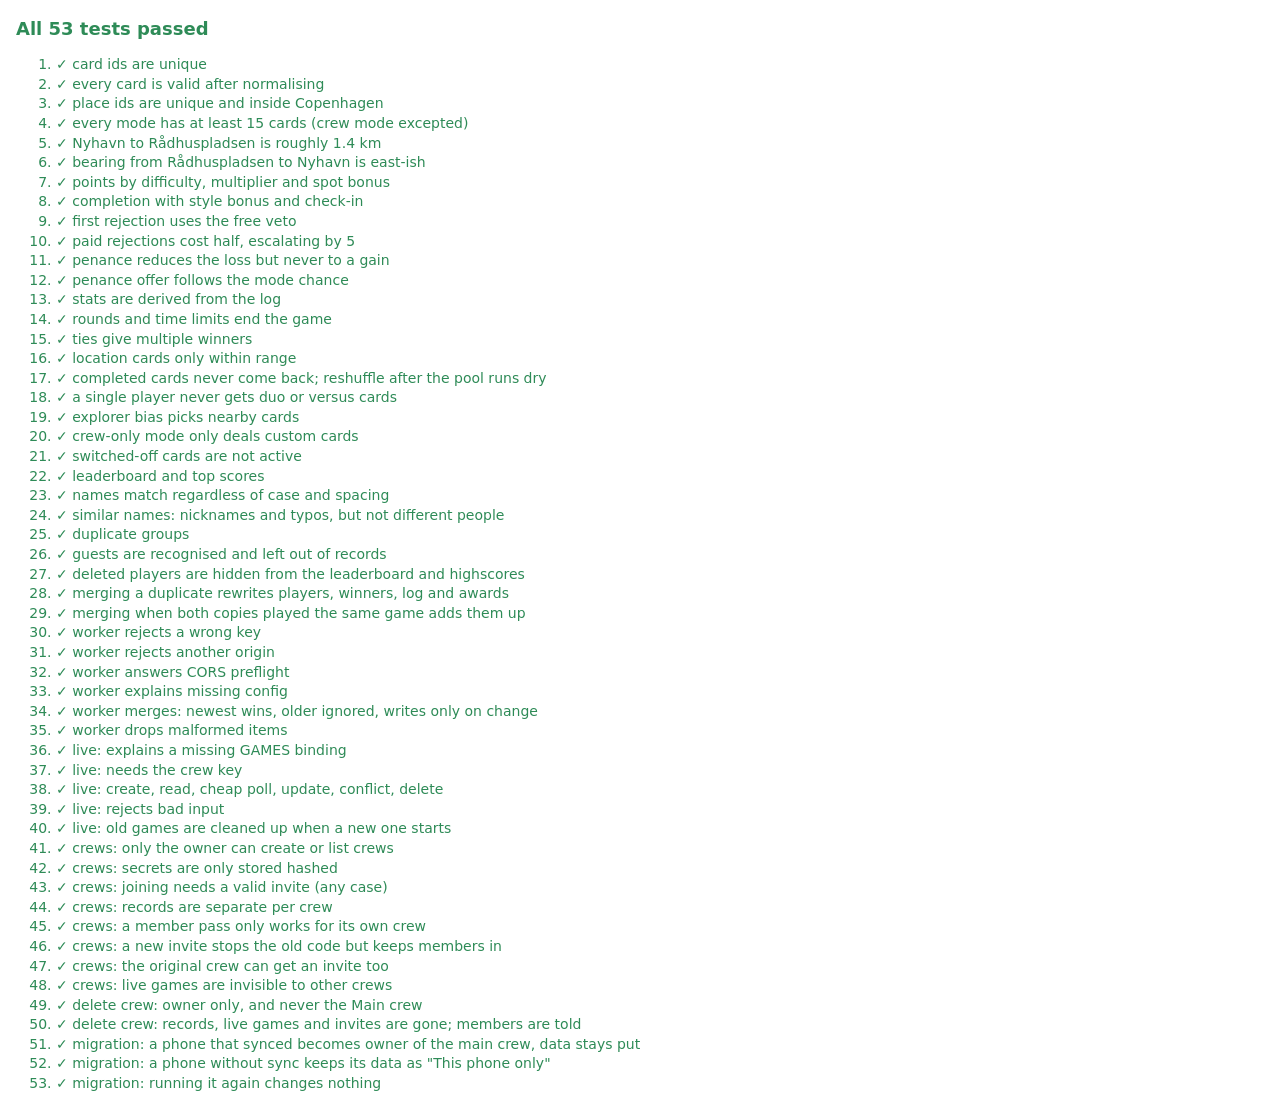
==== commit e5ca0447: "Owner can delete crews DELETE /api/crews/:id (admin key only, never main) erases the crew's records " ====
--- a/tests/index.html
+++ b/tests/index.html
@@ -211,7 +211,7 @@
 function mockKV() {
   const m = new Map(); let writes = 0;
   return { get: async (k, t) => (m.has(k) ? (t === 'json' ? JSON.parse(m.get(k)) : m.get(k)) : null), put: async (k, v) => { writes++; m.set(k, v); }, writes: () => writes,
-    list: async ({ prefix }) => ({ keys: [...m.keys()].filter((k) => k.startsWith(prefix)).map((name) => ({ name })) }), raw: m };
+    list: async ({ prefix }) => ({ keys: [...m.keys()].filter((k) => k.startsWith(prefix)).map((name) => ({ name })) }), delete: async (k) => { m.delete(k); }, raw: m };
 }
 const env = () => ({ DECK: mockKV(), CREW_KEY: 'secret-key', ALLOWED_ORIGIN: 'https://friend.github.io' });
 // Browsers forbid setting the Origin header on a real Request, so use a request-shaped object
@@ -262,6 +262,7 @@
         if (s.startsWith('DELETE FROM live_games WHERE updated_at')) { let n = 0; for (const [k, r] of rows) if (r.updated_at < args[0]) { rows.delete(k); n++; } return { meta: { changes: n } }; }
         if (s.startsWith('INSERT OR IGNORE')) { const [code, state, now, crew] = args; if (rows.has(code)) return { meta: { changes: 0 } }; rows.set(code, { version: 1, state, updated_at: now, crew }); return { meta: { changes: 1 } }; }
         if (s.startsWith('UPDATE live_games')) { const [state, now, code, base, crew] = args; const r = rows.get(code); if (!r || r.version !== base || r.crew !== crew) return { meta: { changes: 0 } }; Object.assign(r, { state, version: r.version + 1, updated_at: now }); return { meta: { changes: 1 } }; }
+        if (s.startsWith('DELETE FROM live_games WHERE crew')) { for (const [k, r] of rows) if (r.crew === args[0]) rows.delete(k); return { meta: { changes: 1 } }; }
         if (s.startsWith('DELETE FROM live_games WHERE code')) { const r = rows.get(args[0]); if (r && r.crew === args[1]) rows.delete(args[0]); return { meta: { changes: 1 } }; }
         throw new Error('unexpected SQL: ' + s);
       },
@@ -412,6 +413,39 @@
   eq(back.state, { x: 1 });
 });
 
+await atest('delete crew: owner only, and never the Main crew', async () => {
+  const e = liveEnv();
+  const c = await (await req(e, 'POST', '/api/crews', { name: 'Doomed' }, ADMIN)).json();
+  const { token } = await (await req(e, 'POST', '/api/join', { invite: c.invite })).json();
+  eq((await req(e, 'DELETE', `/api/crews/${c.id}`, null, memberOf(c.id, token))).status, 401, 'members cannot delete');
+  eq((await req(e, 'DELETE', `/api/crews/${c.id}`)).status, 401, 'no auth');
+  eq((await req(e, 'DELETE', '/api/crews/main', null, ADMIN)).status, 400, 'main is protected');
+  eq((await req(e, 'DELETE', '/api/crews/ZZZZZZZZ', null, ADMIN)).status, 404, 'unknown crew');
+});
+await atest('delete crew: records, live games and invites are gone; members are told', async () => {
+  const e = liveEnv();
+  const c = await (await req(e, 'POST', '/api/crews', { name: 'Doomed' }, ADMIN)).json();
+  const keep = await (await req(e, 'POST', '/api/crews', { name: 'Keeper' }, ADMIN)).json();
+  const { token } = await (await req(e, 'POST', '/api/join', { invite: c.invite })).json();
+  const k = await (await req(e, 'POST', '/api/join', { invite: keep.invite })).json();
+  await req(e, 'POST', '/api/sync', { players: [{ id: 'p_x', name: 'X', updatedAt: 1 }] }, memberOf(c.id, token));
+  const { code } = await (await req(e, 'POST', '/api/live', { state: { a: 1 } }, memberOf(c.id, token))).json();
+  const { code: keepCode } = await (await req(e, 'POST', '/api/live', { state: { b: 1 } }, memberOf(keep.id, k.token))).json();
+  const r = await req(e, 'DELETE', `/api/crews/${c.id}`, null, ADMIN);
+  eq(r.status, 200); eq((await r.json()).name, 'Doomed');
+  ok(!e.DECK.raw.has(`crew:doc:${c.id}`), 'records erased');
+  ok(![...e.GAMES.rows.values()].some((x) => x.crew === c.id), 'live games erased');
+  ok(e.GAMES.rows.has(keepCode), 'other crews keep their live games');
+  eq((await req(e, 'POST', '/api/sync', {}, memberOf(c.id, token))).status, 410, 'member told it was deleted');
+  eq((await req(e, 'GET', `/api/live/${code}`, null, memberOf(c.id, token))).status, 410);
+  eq((await req(e, 'POST', '/api/join', { invite: c.invite })).status, 410, 'invite dead');
+  eq((await req(e, 'POST', '/api/sync', {}, { ...ADMIN, 'x-crew-id': c.id })).status, 410, 'owner too');
+  eq((await req(e, 'DELETE', `/api/crews/${c.id}`, null, ADMIN)).status, 404, 'cannot delete twice');
+  eq((await req(e, 'POST', `/api/crews/${c.id}/invite`, {}, ADMIN)).status, 404, 'no new invites');
+  eq((await (await req(e, 'GET', '/api/crews', null, ADMIN)).json()).map((x) => x.name), ['Main crew', 'Keeper']);
+  eq((await req(e, 'POST', '/api/sync', {}, memberOf(keep.id, k.token))).status, 200, 'other crews unaffected');
+});
+
 // ── App: moving settings from earlier versions ──
 const { migrateSettings } = await import('../js/store.js');
 test('migration: a phone that synced becomes owner of the main crew, data stays put', () => {
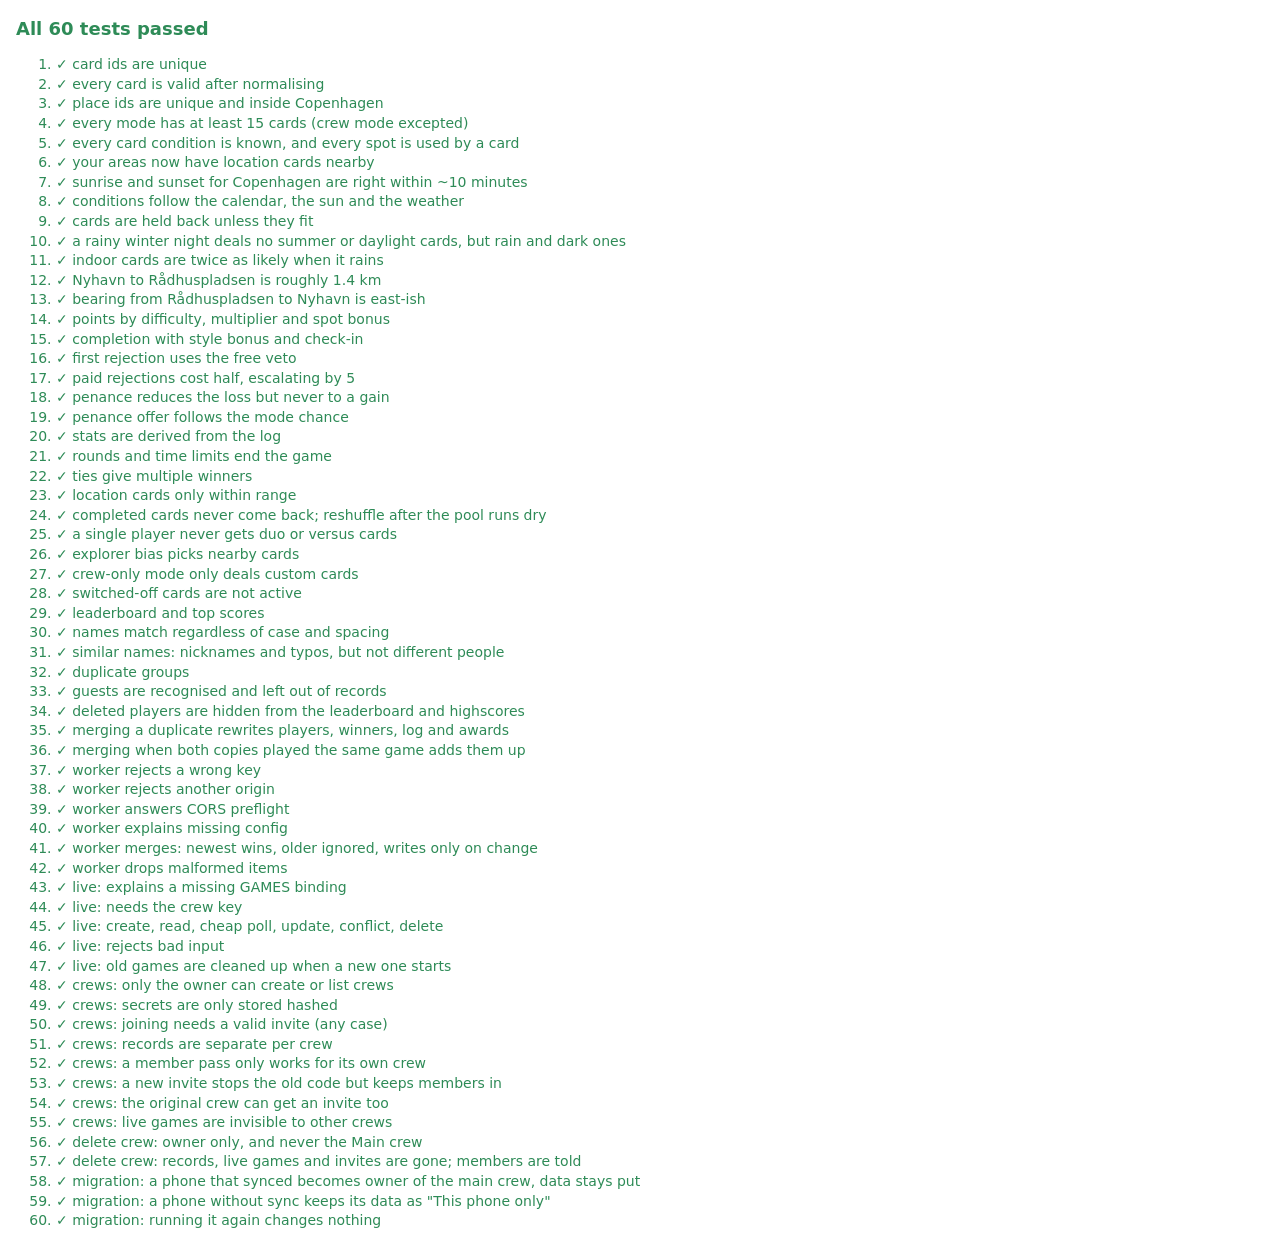
==== commit ca85306e: "Content: neighbourhood spots, and a deck that knows season and weather - 36 new spots in Nørrebro/No" ====
--- a/tests/index.html
+++ b/tests/index.html
@@ -51,6 +51,71 @@
     const n = cards.filter((c) => !c.place && R.matchesFilter(c, m.filter)).length;
     ok(n >= 15, `${m.id} has only ${n}`);
   }
+});
+
+test('every card condition is known, and every spot is used by a card', () => {
+  for (const c of DEFAULT_CARDS) for (const n of c.needs || []) ok(R.NEEDS[n], `${c.id} unknown need ${n}`);
+  const used = new Set(DEFAULT_CARDS.map((c) => c.place).filter(Boolean));
+  const unused = PLACES.filter((p) => !used.has(p.id) && p.id !== 'noerreport').map((p) => p.id);
+  eq(unused, [], 'spots without a card');
+});
+test('your areas now have location cards nearby', () => {
+  const located = cards.filter((c) => c.place);
+  const near = ([lat, lng]) => located.filter((c) => R.distanceM({ lat, lng }, R.resolvePlace(c)) <= 1000).length;
+  for (const [hood, ll] of Object.entries({ Nørrebro: [55.6925, 12.5560], Vesterbro: [55.6703, 12.5560], Frederiksberg: [55.6786, 12.5321], 'Islands Brygge': [55.6640, 12.5780], Sydhavn: [55.6480, 12.5420] })) {
+    ok(near(ll) >= 4, `${hood} has only ${near(ll)}`);
+  }
+});
+
+// ── Season, light and weather ──
+const cphDate = (iso) => new Date(iso);
+test('sunrise and sunset for Copenhagen are right within ~10 minutes', () => {
+  const mins = (d) => d.getUTCHours() * 60 + d.getUTCMinutes();
+  const nov = R.sunTimes(cphDate('2026-11-13T12:00:00Z'));
+  ok(Math.abs(mins(nov.rise) - (6 * 60 + 49)) <= 10, `Nov sunrise ${nov.rise.toISOString()}`);  // ~07:49 local
+  ok(Math.abs(mins(nov.set) - (15 * 60 + 4)) <= 10, `Nov sunset ${nov.set.toISOString()}`);     // ~16:04 local
+  const jun = R.sunTimes(cphDate('2026-06-21T12:00:00Z'));
+  ok(Math.abs(mins(jun.rise) - (2 * 60 + 25)) <= 10, `Jun sunrise ${jun.rise.toISOString()}`);  // ~04:25 local
+  ok(Math.abs(mins(jun.set) - (19 * 60 + 58)) <= 10, `Jun sunset ${jun.set.toISOString()}`);    // ~21:58 local
+});
+test('conditions follow the calendar, the sun and the weather', () => {
+  const winterNight = R.currentConditions(cphDate('2026-12-03T20:00:00Z'), null);
+  eq([winterNight.winter, winterNight.xmas, winterNight.summer, winterNight.dark, winterNight.raining], [true, true, false, true, null]);
+  const summerDay = R.currentConditions(cphDate('2026-07-10T10:00:00Z'), { isDay: true, raining: false, temp: 22 });
+  eq([summerDay.summer, summerDay.winter, summerDay.daylight, summerDay.raining, summerDay.temp], [true, false, true, false, 22]);
+  eq(R.currentConditions(cphDate('2026-11-10T10:00:00Z')).xmas, false, 'Christmas starts 15 Nov');
+});
+test('cards are held back unless they fit', () => {
+  const card = (needs) => R.normalizeCard({ id: 'x', title: 'x', text: 'x', needs });
+  const rainyNight = { summer: false, winter: true, xmas: false, daylight: false, dark: true, daytime: false, raining: true };
+  ok(R.fitsConditions(card([]), rainyNight));
+  ok(!R.fitsConditions(card(['dry']), rainyNight));
+  ok(R.fitsConditions(card(['rain', 'dark']), rainyNight));
+  ok(!R.fitsConditions(card(['summer']), rainyNight));
+  ok(R.fitsConditions(card(['dry']), { ...rainyNight, raining: null }), 'unknown weather never blocks');
+  ok(!R.fitsConditions(card(['rain']), { ...rainyNight, raining: null }), 'rain cards need known rain');
+  ok(R.fitsConditions(card(['summer']), null), 'matching switched off');
+  eq(card(['nonsense', 'dark']).needs, ['dark']);
+});
+test('a rainy winter night deals no summer or daylight cards, but rain and dark ones', () => {
+  const rainyNight = { summer: false, winter: true, xmas: true, daylight: false, dark: true, daytime: false, raining: true };
+  const pool = R.eligibleCards(cards, game(), null, rainyNight);
+  ok(!pool.some((c) => c.needs.includes('summer') || c.needs.includes('daylight') || c.needs.includes('dry')));
+  ok(pool.some((c) => c.id === 'g139') && pool.some((c) => c.id === 'g131') && pool.some((c) => c.id === 'g123'), 'rain, Christmas and dark cards available');
+  const sunnySummer = { summer: true, winter: false, xmas: false, daylight: true, dark: false, daytime: true, raining: false };
+  const pool2 = R.eligibleCards(cards, game(), null, sunnySummer);
+  ok(!pool2.some((c) => ['g139', 'g131', 'g123'].includes(c.id)), 'no rain, Christmas or dark cards on a summer day');
+  ok(pool2.length > 110, `summer pool ${pool2.length}`); // general cards only: no GPS here
+});
+test('indoor cards are twice as likely when it rains', () => {
+  const g = game({ filter: {} });
+  const rainy = { summer: false, winter: true, xmas: false, daylight: true, dark: false, daytime: true, raining: true };
+  const pool = R.eligibleCards(cards, g, null, rainy);
+  const share = pool.filter((c) => c.tags.includes('indoor')).length / pool.length;
+  let indoor = 0; let seed = 1; const rng = () => ((seed = (seed * 16807) % 2147483647) / 2147483647);
+  for (let i = 0; i < 4000; i++) if (R.drawCard(cards, g, null, rng, rainy).card.tags.includes('indoor')) indoor++;
+  const drawn = indoor / 4000;
+  ok(drawn > share * 1.6 && drawn < share * 2.4, `indoor share ${share.toFixed(2)}, drawn ${drawn.toFixed(2)}`);
 });
 
 // ── Geography ──
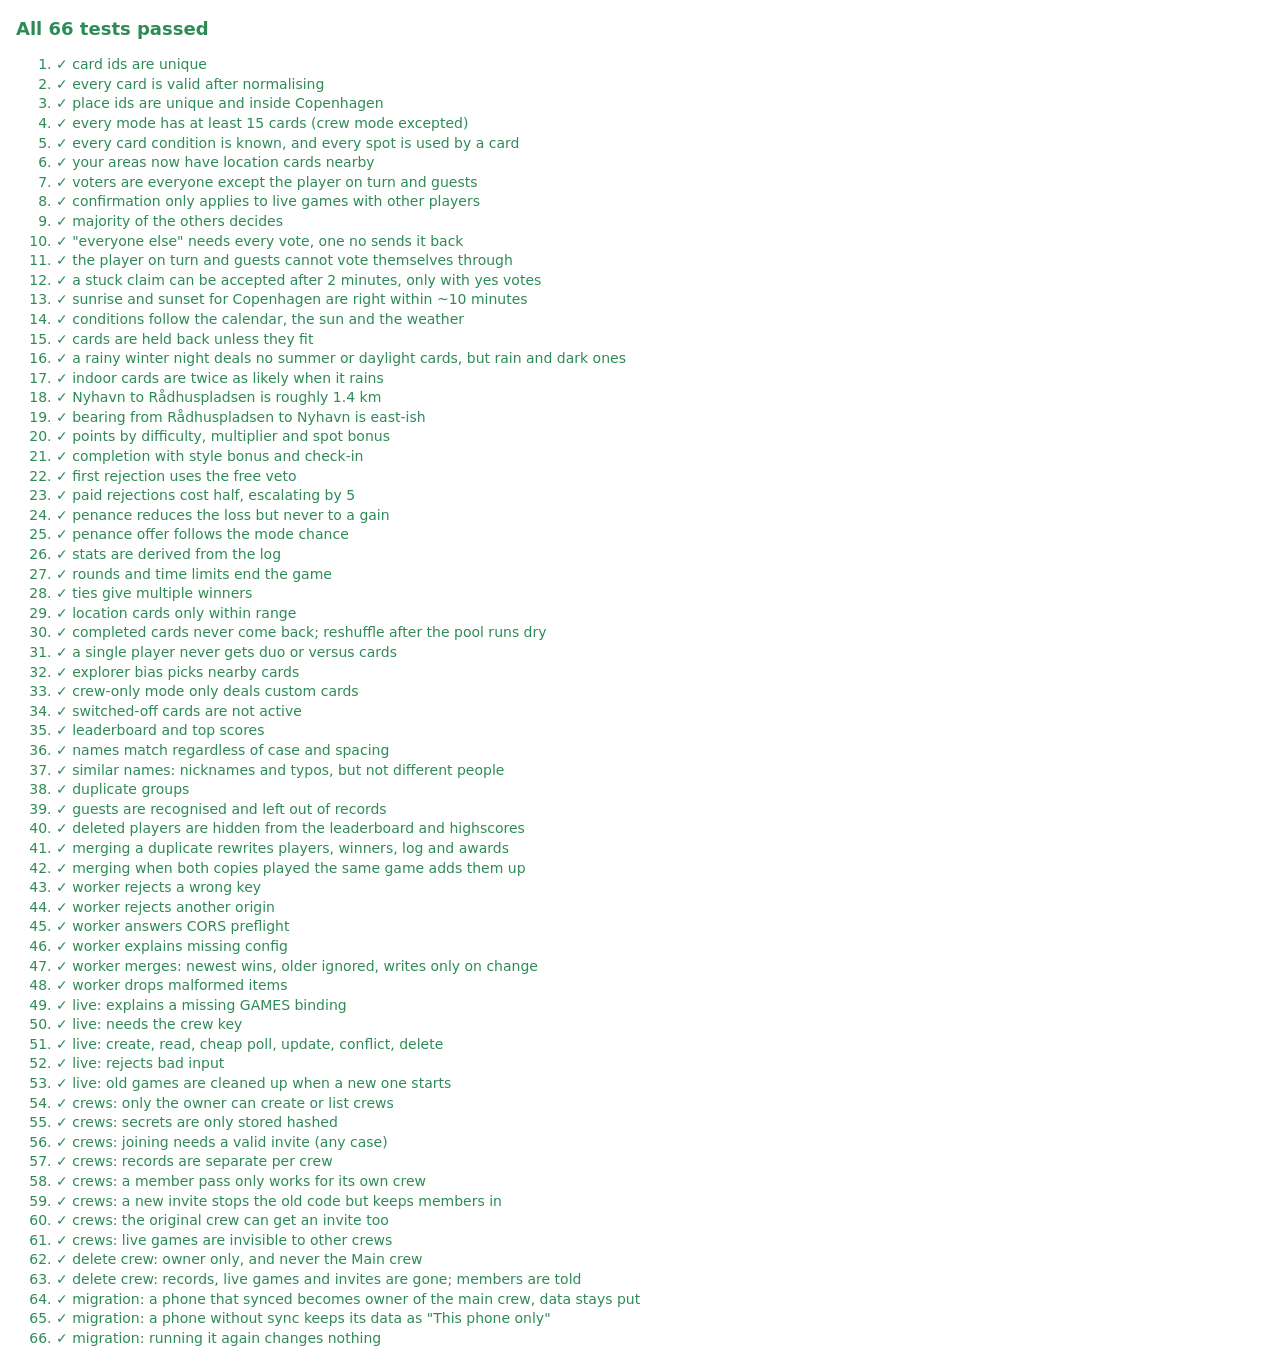
==== commit 23617f78: "Live games: the others confirm Done and Failed Done/Failed become a claim the other players confirm " ====
--- a/tests/index.html
+++ b/tests/index.html
@@ -65,6 +65,44 @@
   for (const [hood, ll] of Object.entries({ Nørrebro: [55.6925, 12.5560], Vesterbro: [55.6703, 12.5560], Frederiksberg: [55.6786, 12.5321], 'Islands Brygge': [55.6640, 12.5780], Sydhavn: [55.6480, 12.5420] })) {
     ok(near(ll) >= 4, `${hood} has only ${near(ll)}`);
   }
+});
+
+// ── Confirming results in live games ──
+const claimGame = (n, confirm, votes = {}, extra = {}) => ({
+  live: { code: 'ABCD', version: 1 }, rules: { confirm }, turn: 0,
+  players: [P('turn'), ...Array.from({ length: n }, (_, i) => P('v' + i)), { id: 'guest_1', name: 'G', guest: true }],
+  current: { cardId: 'g001', claim: { type: 'done', by: null, at: 0, votes } }, ...extra,
+});
+test('voters are everyone except the player on turn and guests', () => {
+  eq(R.claimVoters(claimGame(2, 'majority')), ['v0', 'v1']);
+});
+test('confirmation only applies to live games with other players', () => {
+  ok(R.needsConfirmation(claimGame(1, 'majority')));
+  ok(!R.needsConfirmation(claimGame(1, 'off')), 'off');
+  ok(!R.needsConfirmation({ ...claimGame(1, 'majority'), live: null }), 'local game');
+  ok(!R.needsConfirmation(claimGame(0, 'majority')), 'only guests besides you');
+  ok(!R.needsConfirmation({ ...claimGame(1, undefined) }), 'older games without the setting');
+});
+test('majority of the others decides', () => {
+  const o = (n, votes) => R.claimOutcome(claimGame(n, 'majority', votes));
+  eq([o(1, { v0: 'yes' }), o(1, { v0: 'no' }), o(1, {})], ['accepted', 'disputed', 'pending']);
+  eq([o(2, { v0: 'yes' }), o(2, { v0: 'yes', v1: 'yes' }), o(2, { v0: 'no' })], ['pending', 'accepted', 'disputed']);
+  eq([o(3, { v0: 'yes', v1: 'yes' }), o(3, { v0: 'yes', v1: 'no' }), o(3, { v0: 'no', v1: 'no' })], ['accepted', 'pending', 'disputed']);
+  eq([o(4, { v0: 'yes', v1: 'yes' }), o(4, { v0: 'yes', v1: 'yes', v2: 'yes' }), o(4, { v0: 'no', v1: 'no' })], ['pending', 'accepted', 'disputed']);
+});
+test('"everyone else" needs every vote, one no sends it back', () => {
+  const o = (votes) => R.claimOutcome(claimGame(3, 'all', votes));
+  eq([o({ v0: 'yes', v1: 'yes' }), o({ v0: 'yes', v1: 'yes', v2: 'yes' }), o({ v0: 'yes', v1: 'yes', v2: 'no' })], ['pending', 'accepted', 'disputed']);
+});
+test('the player on turn and guests cannot vote themselves through', () => {
+  eq(R.claimOutcome(claimGame(1, 'majority', { turn: 'yes', guest_1: 'yes' })), 'pending');
+});
+test('a stuck claim can be accepted after 2 minutes, only with yes votes', () => {
+  const g = (votes) => claimGame(3, 'all', votes);
+  ok(!R.claimCanBeForced(g({ v0: 'yes' }), R.CLAIM_TIMEOUT - 1), 'too early');
+  ok(R.claimCanBeForced(g({ v0: 'yes' }), R.CLAIM_TIMEOUT + 1));
+  ok(!R.claimCanBeForced(g({}), R.CLAIM_TIMEOUT + 1), 'no votes at all');
+  ok(!R.claimCanBeForced(g({ v0: 'yes', v1: 'no' }), R.CLAIM_TIMEOUT + 1), 'someone said no');
 });
 
 // ── Season, light and weather ──
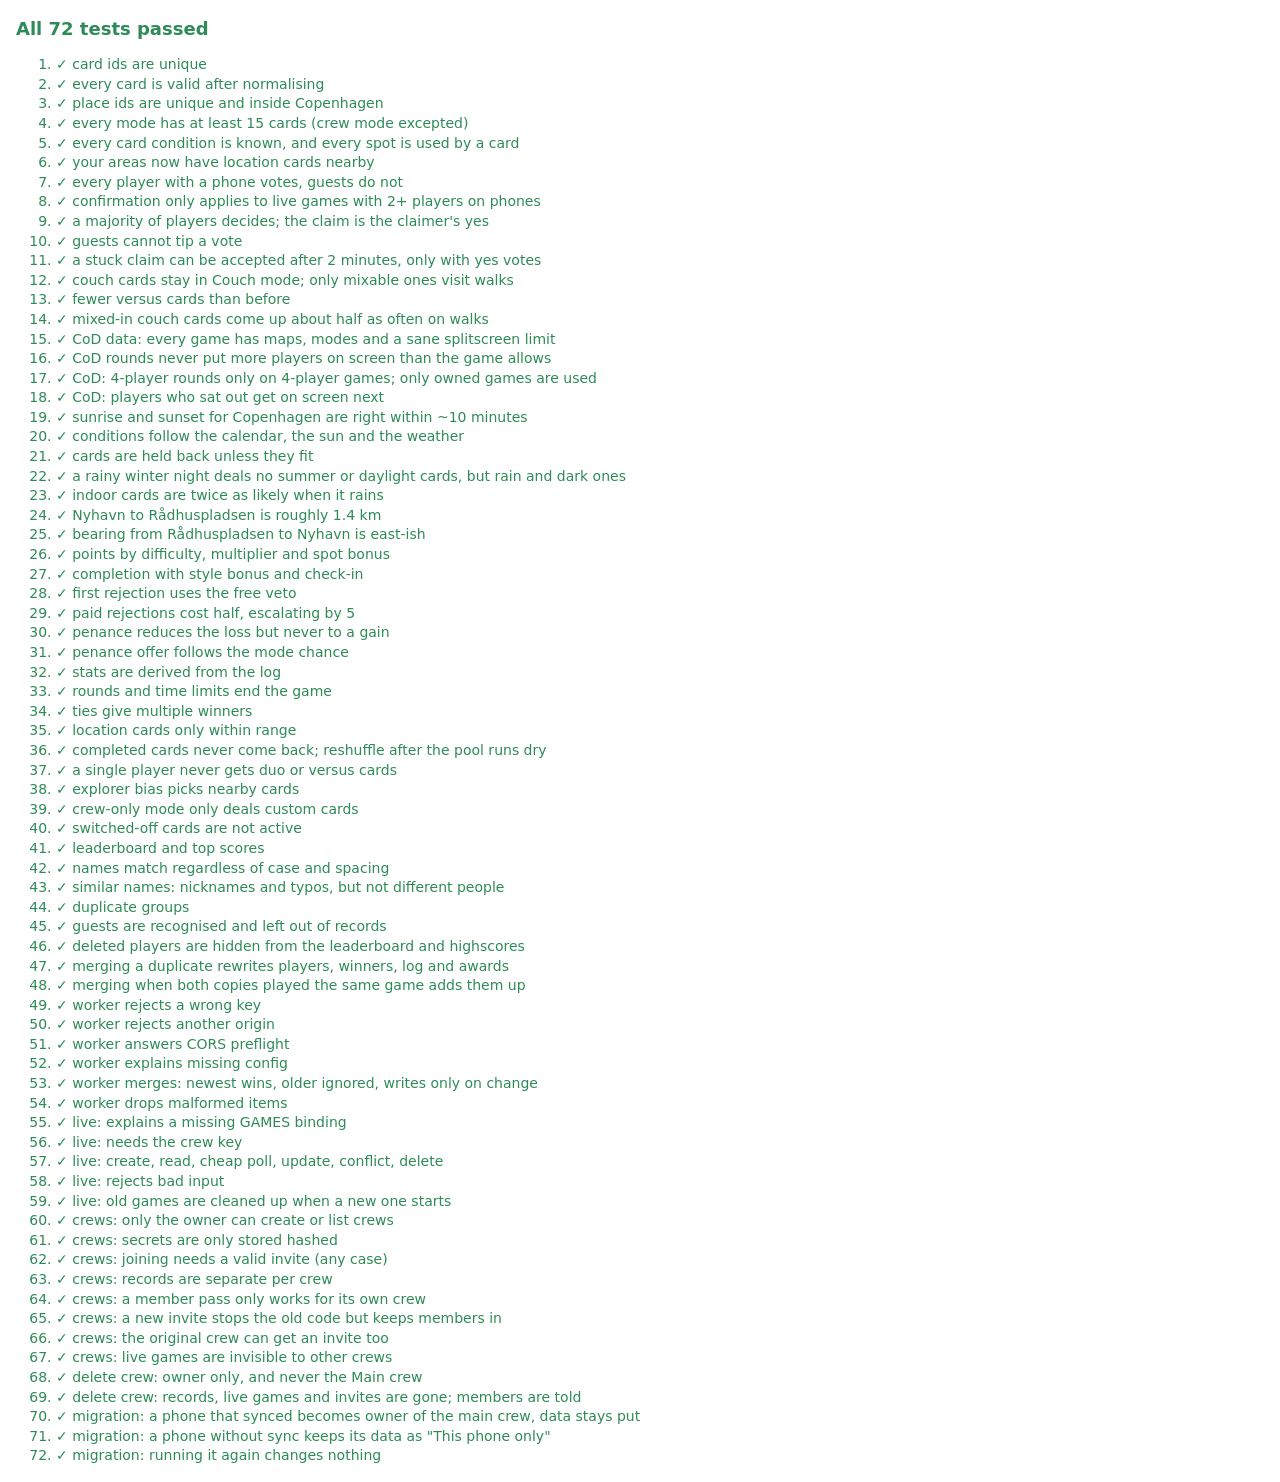
==== commit b8e09859: "Lobby, turn-only drawing, majority claims, Couch and CoD modes - Live games open in a lobby: joining" ====
--- a/tests/index.html
+++ b/tests/index.html
@@ -47,7 +47,7 @@
 });
 test('every mode has at least 15 cards (crew mode excepted)', () => {
   for (const m of R.MODES) {
-    if (m.filter.customOnly) continue;
+    if (m.filter.customOnly || m.generated) continue;
     const n = cards.filter((c) => !c.place && R.matchesFilter(c, m.filter)).length;
     ok(n >= 15, `${m.id} has only ${n}`);
   }
@@ -67,42 +67,107 @@
   }
 });
 
-// ── Confirming results in live games ──
-const claimGame = (n, confirm, votes = {}, extra = {}) => ({
+// ── Confirming results in live games: a majority of all players ──
+const claimGame = (n, votes = {}, confirm = 'majority') => ({
   live: { code: 'ABCD', version: 1 }, rules: { confirm }, turn: 0,
-  players: [P('turn'), ...Array.from({ length: n }, (_, i) => P('v' + i)), { id: 'guest_1', name: 'G', guest: true }],
-  current: { cardId: 'g001', claim: { type: 'done', by: null, at: 0, votes } }, ...extra,
-});
-test('voters are everyone except the player on turn and guests', () => {
-  eq(R.claimVoters(claimGame(2, 'majority')), ['v0', 'v1']);
-});
-test('confirmation only applies to live games with other players', () => {
-  ok(R.needsConfirmation(claimGame(1, 'majority')));
-  ok(!R.needsConfirmation(claimGame(1, 'off')), 'off');
-  ok(!R.needsConfirmation({ ...claimGame(1, 'majority'), live: null }), 'local game');
-  ok(!R.needsConfirmation(claimGame(0, 'majority')), 'only guests besides you');
-  ok(!R.needsConfirmation({ ...claimGame(1, undefined) }), 'older games without the setting');
-});
-test('majority of the others decides', () => {
-  const o = (n, votes) => R.claimOutcome(claimGame(n, 'majority', votes));
-  eq([o(1, { v0: 'yes' }), o(1, { v0: 'no' }), o(1, {})], ['accepted', 'disputed', 'pending']);
-  eq([o(2, { v0: 'yes' }), o(2, { v0: 'yes', v1: 'yes' }), o(2, { v0: 'no' })], ['pending', 'accepted', 'disputed']);
-  eq([o(3, { v0: 'yes', v1: 'yes' }), o(3, { v0: 'yes', v1: 'no' }), o(3, { v0: 'no', v1: 'no' })], ['accepted', 'pending', 'disputed']);
-  eq([o(4, { v0: 'yes', v1: 'yes' }), o(4, { v0: 'yes', v1: 'yes', v2: 'yes' }), o(4, { v0: 'no', v1: 'no' })], ['pending', 'accepted', 'disputed']);
-});
-test('"everyone else" needs every vote, one no sends it back', () => {
-  const o = (votes) => R.claimOutcome(claimGame(3, 'all', votes));
-  eq([o({ v0: 'yes', v1: 'yes' }), o({ v0: 'yes', v1: 'yes', v2: 'yes' }), o({ v0: 'yes', v1: 'yes', v2: 'no' })], ['pending', 'accepted', 'disputed']);
-});
-test('the player on turn and guests cannot vote themselves through', () => {
-  eq(R.claimOutcome(claimGame(1, 'majority', { turn: 'yes', guest_1: 'yes' })), 'pending');
+  players: [...Array.from({ length: n }, (_, i) => P('v' + i)), { id: 'guest_1', name: 'G', guest: true }],
+  current: { cardId: 'g001', claim: { type: 'done', by: 'v0', at: 0, votes } },
+});
+test('every player with a phone votes, guests do not', () => {
+  eq(R.claimVoters(claimGame(3)), ['v0', 'v1', 'v2']);
+  eq([R.votesNeeded(claimGame(2)), R.votesNeeded(claimGame(3)), R.votesNeeded(claimGame(4)), R.votesNeeded(claimGame(5))], [2, 2, 3, 3]);
+});
+test('confirmation only applies to live games with 2+ players on phones', () => {
+  ok(R.needsConfirmation(claimGame(2)));
+  ok(!R.needsConfirmation(claimGame(2, {}, 'off')), 'off');
+  ok(!R.needsConfirmation({ ...claimGame(2), live: null }), 'local game');
+  ok(!R.needsConfirmation(claimGame(1)), 'only you and guests');
+});
+test('a majority of players decides; the claim is the claimer\'s yes', () => {
+  const o = (n, votes) => R.claimOutcome(claimGame(n, votes));
+  eq([o(3, { v0: 'yes' }), o(3, { v0: 'yes', v1: 'yes' })], ['pending', 'accepted'], '3 players: claimer + 1');
+  eq([o(3, { v0: 'yes', v1: 'no' }), o(3, { v0: 'yes', v1: 'no', v2: 'no' })], ['pending', 'disputed'], 'one no is not enough to stop it');
+  eq([o(2, { v0: 'yes' }), o(2, { v0: 'yes', v1: 'yes' }), o(2, { v0: 'yes', v1: 'no' })], ['pending', 'accepted', 'disputed'], '2 players');
+  eq([o(4, { v0: 'yes', v1: 'yes' }), o(4, { v0: 'yes', v1: 'yes', v2: 'yes' }), o(4, { v0: 'yes', v1: 'no', v2: 'no' })], ['pending', 'accepted', 'disputed'], '4 players');
+});
+test('guests cannot tip a vote', () => {
+  eq(R.claimOutcome(claimGame(3, { v0: 'yes', guest_1: 'yes' })), 'pending');
 });
 test('a stuck claim can be accepted after 2 minutes, only with yes votes', () => {
-  const g = (votes) => claimGame(3, 'all', votes);
+  const g = (votes) => claimGame(5, votes);
   ok(!R.claimCanBeForced(g({ v0: 'yes' }), R.CLAIM_TIMEOUT - 1), 'too early');
   ok(R.claimCanBeForced(g({ v0: 'yes' }), R.CLAIM_TIMEOUT + 1));
-  ok(!R.claimCanBeForced(g({}), R.CLAIM_TIMEOUT + 1), 'no votes at all');
   ok(!R.claimCanBeForced(g({ v0: 'yes', v1: 'no' }), R.CLAIM_TIMEOUT + 1), 'someone said no');
+});
+
+// ── Decks: walking, couch, CoD ──
+test('couch cards stay in Couch mode; only mixable ones visit walks', () => {
+  const walk = R.eligibleCards(cards, game(), null);
+  const couch = R.eligibleCards(cards, game({ filter: { deck: 'couch' } }), null);
+  ok(couch.length >= 60 && couch.every((c) => c.deck === 'couch'), `couch pool ${couch.length}`);
+  ok(walk.some((c) => c.deck === 'couch') && walk.filter((c) => c.deck === 'couch').every((c) => c.mix), 'only mixable couch cards in walks');
+  ok(!couch.some((c) => c.deck === 'walk'), 'no walking cards on the couch');
+  eq(R.eligibleCards(cards, game({ filter: { deck: 'cod' } }), null).length, 0, 'CoD rounds are generated, not dealt');
+});
+test('fewer versus cards than before', () => {
+  const versus = cards.filter((c) => c.who === 'versus' && c.deck === 'walk').length;
+  ok(versus <= 35, `${versus} versus walking cards`);
+});
+test('mixed-in couch cards come up about half as often on walks', () => {
+  const g = game();
+  const pool = R.eligibleCards(cards, g, null);
+  const share = pool.filter((c) => c.deck === 'couch').length / pool.length;
+  let couch = 0; let seed = 7; const rng = () => ((seed = (seed * 16807) % 2147483647) / 2147483647);
+  for (let i = 0; i < 4000; i++) if (R.drawCard(cards, g, null, rng).card.deck === 'couch') couch++;
+  const drawn = couch / 4000;
+  ok(drawn < share * 0.75 && drawn > share * 0.3, `couch share ${share.toFixed(2)}, drawn ${drawn.toFixed(2)}`);
+});
+
+const { codRound } = await import('../js/cod.js');
+const { COD_GAMES } = await import('../js/data/cod.js');
+const codGame = (n, log = []) => ({ players: Array.from({ length: n }, (_, i) => P('p' + i)), turn: 0, log, filter: { deck: 'cod' }, rules: {} });
+test('CoD data: every game has maps, modes and a sane splitscreen limit', () => {
+  eq(COD_GAMES.length, 9);
+  for (const x of COD_GAMES) {
+    ok([2, 4].includes(x.maxSplit), x.id);
+    ok(x.maps.length >= 9 && x.modes.length >= 6, `${x.id} maps ${x.maps.length} modes ${x.modes.length}`);
+    ok(x.coop?.maps.length && [2, 4].includes(x.coop.maxSplit), `${x.id} coop`);
+  }
+  eq(COD_GAMES.filter((x) => x.maxSplit === 4).map((x) => x.id), ['mw2', 'bo1', 'mw3', 'bo2', 'bo3']);
+});
+test('CoD rounds never put more players on screen than the game allows', () => {
+  let seed = 3; const rng = () => ((seed = (seed * 16807) % 2147483647) / 2147483647);
+  for (const n of [2, 3, 4, 5, 6]) {
+    for (let i = 0; i < 300; i++) {
+      const r = codRound(codGame(n), [], rng);
+      const x = COD_GAMES.find((y) => y.id === r.cod.game);
+      const max = r.who === 'group' ? x.coop.maxSplit : x.maxSplit;
+      ok(r.players.length <= max && r.players.length <= n, `${n} players: ${r.players.length} on ${x.id} (${r.cod.format})`);
+      ok(r.players.includes('p0'), 'the player on turn always plays');
+      if (r.teams) eq(r.teams.flat().sort(), [...r.players].sort());
+      const mode = x.modes.find((m) => m.name === r.cod.mode);
+      if (r.who !== 'group') ok(mode && (mode.min || 0) <= r.players.length, `${r.cod.mode} needs more players`);
+      if (r.who !== 'group') ok(x.maps.includes(r.cod.map), r.cod.map);
+    }
+  }
+});
+test('CoD: 4-player rounds only on 4-player games; only owned games are used', () => {
+  let seed = 11; const rng = () => ((seed = (seed * 16807) % 2147483647) / 2147483647);
+  for (let i = 0; i < 300; i++) {
+    const r = codRound(codGame(4), ['ghosts', 'bo2'], rng);
+    ok(['ghosts', 'bo2'].includes(r.cod.game));
+    if (r.players.length === 4) ok(r.cod.game === 'bo2', 'Ghosts only does 2');
+  }
+  eq(codRound(codGame(4), ['nope'], rng), null, 'no owned games');
+});
+test('CoD: players who sat out get on screen next', () => {
+  let seed = 5; const rng = () => ((seed = (seed * 16807) % 2147483647) / 2147483647);
+  const log = [{ onScreen: ['p0', 'p1'] }, { onScreen: ['p1', 'p0'] }];
+  for (let i = 0; i < 50; i++) {
+    const g = { ...codGame(4, log), turn: 1 };
+    const r = codRound(g, ['ghosts'], rng); // 2-player game, 4 players: p1 on turn + one who sat out
+    ok(r.players.includes('p1') && (r.players.includes('p2') || r.players.includes('p3')), r.players.join());
+  }
 });
 
 // ── Season, light and weather ──
